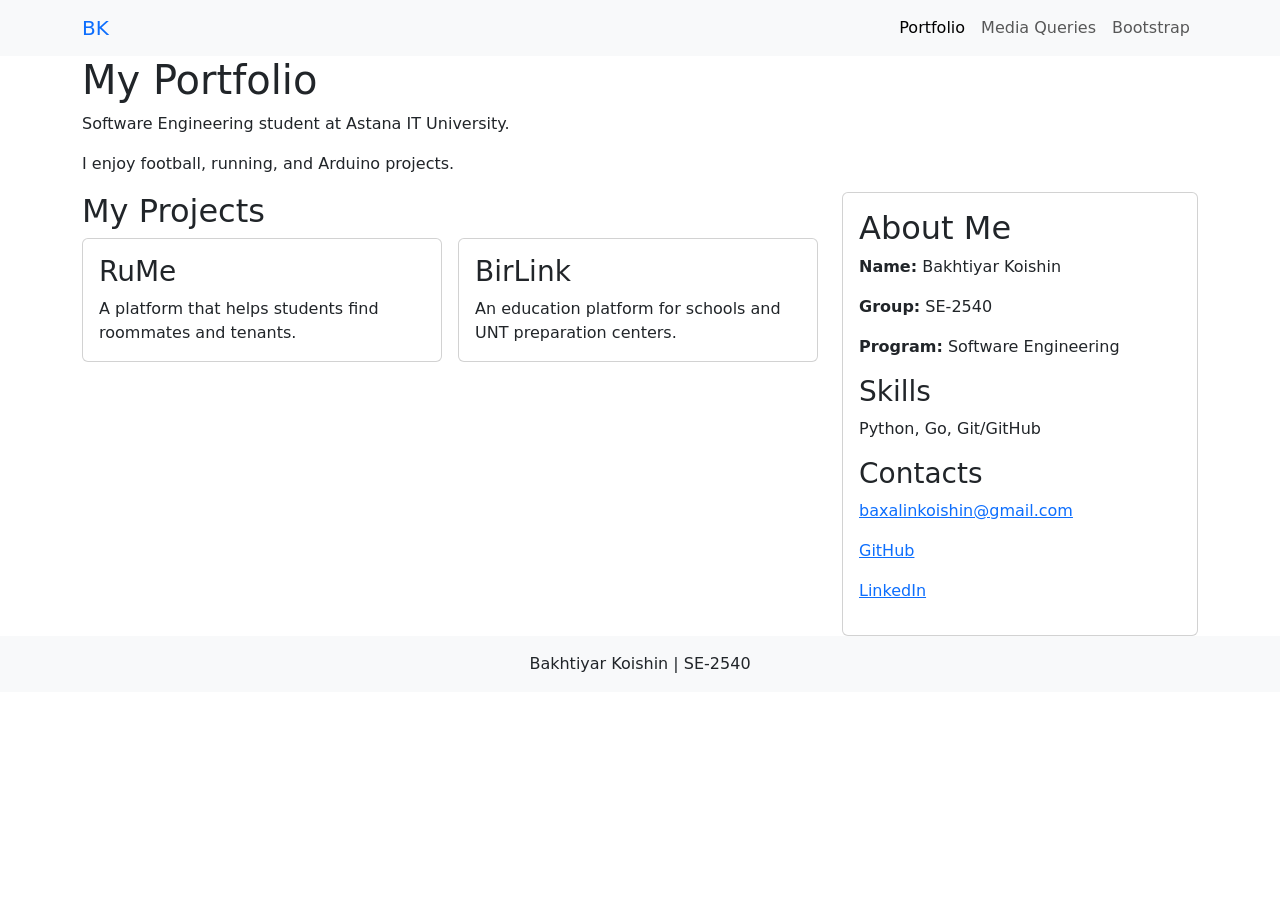
==== index.html @ 03487638 "add index.html" ====
<!DOCTYPE html>
<html lang="en">
<head>
    <meta charset="UTF-8">
    <meta name="viewport" content="width=device-width, initial-scale=1.0">
    <title>Bakhtiyar Koishin - Portfolio</title>
    <link href="https://cdn.jsdelivr.net/npm/bootstrap@5.3.3/dist/css/bootstrap.min.css" rel="stylesheet">
    <link rel="stylesheet" href="style.css">
</head>
<body>
    <!-- Task 4: Responsive Portfolio -->
    <header>
        <nav class="navbar navbar-expand-lg navbar-light bg-light">
            <div class="container">
                <a class="navbar-brand text-primary" href="index.html">BK</a>

                <button class="navbar-toggler" type="button"
                        data-bs-toggle="collapse" data-bs-target="#portfolioMenu"
                        aria-controls="portfolioMenu" aria-expanded="false"
                        aria-label="Toggle navigation">
                    <span class="navbar-toggler-icon"></span>
                </button>

                <div class="collapse navbar-collapse" id="portfolioMenu">
                    <ul class="navbar-nav ms-auto">
                        <li class="nav-item">
                            <a class="nav-link active" href="index.html" aria-current="page">Portfolio</a>
                        </li>
                        <li class="nav-item">
                            <a class="nav-link" href="media.html">Media Queries</a>
                        </li>
                        <li class="nav-item">
                            <a class="nav-link" href="bootstrap.html">Bootstrap</a>
                        </li>
                    </ul>
                </div>
            </div>
        </nav>
    </header>

    <main class="container portfolio-content">
        <h1>My Portfolio</h1>
        <p class="intro-text">Software Engineering student at Astana IT University.</p>
        <p class="extra-info">I enjoy football, running, and Arduino projects.</p>

        <div class="row g-4">
            <!-- Left side: projects -->
            <section class="col-12 col-lg-8">
                <h2>My Projects</h2>

                <div class="row g-3">
                    <div class="col-12 col-md-6">
                        <div class="card h-100">
                            <div class="card-body">
                                <h3 class="card-title">RuMe</h3>
                                <p class="card-text">A platform that helps students find roommates and tenants.</p>
                            </div>
                        </div>
                    </div>

                    <div class="col-12 col-md-6">
                        <div class="card h-100">
                            <div class="card-body">
                                <h3 class="card-title">BirLink</h3>
                                <p class="card-text">An education platform for schools and UNT preparation centers.</p>
                            </div>
                        </div>
                    </div>
                </div>
            </section>

            <!-- Right side: personal information and contacts -->
            <aside class="col-12 col-lg-4">
                <div class="card sidebar">
                    <div class="card-body">
                        <h2>About Me</h2>
                        <p><strong>Name:</strong> Bakhtiyar Koishin</p>
                        <p><strong>Group:</strong> SE-2540</p>
                        <p><strong>Program:</strong> Software Engineering</p>

                        <h3>Skills</h3>
                        <p>Python, Go, Git/GitHub</p>

                        <h3>Contacts</h3>
                        <p><a href="mailto:baxalinkoishin@gmail.com">baxalinkoishin@gmail.com</a></p>
                        <p><a href="https://github.com/Koishin04">GitHub</a></p>
                        <p><a href="https://www.linkedin.com/in/bakhtiyar-koishin-378413415/">LinkedIn</a></p>
                    </div>
                </div>
            </aside>
        </div>
    </main>

    <footer class="bg-light text-center py-3">
        <p class="mb-0">Bakhtiyar Koishin | SE-2540</p>
    </footer>

    <script src="https://cdn.jsdelivr.net/npm/bootstrap@5.3.3/dist/js/bootstrap.bundle.min.js"></script>
</body>
</html>
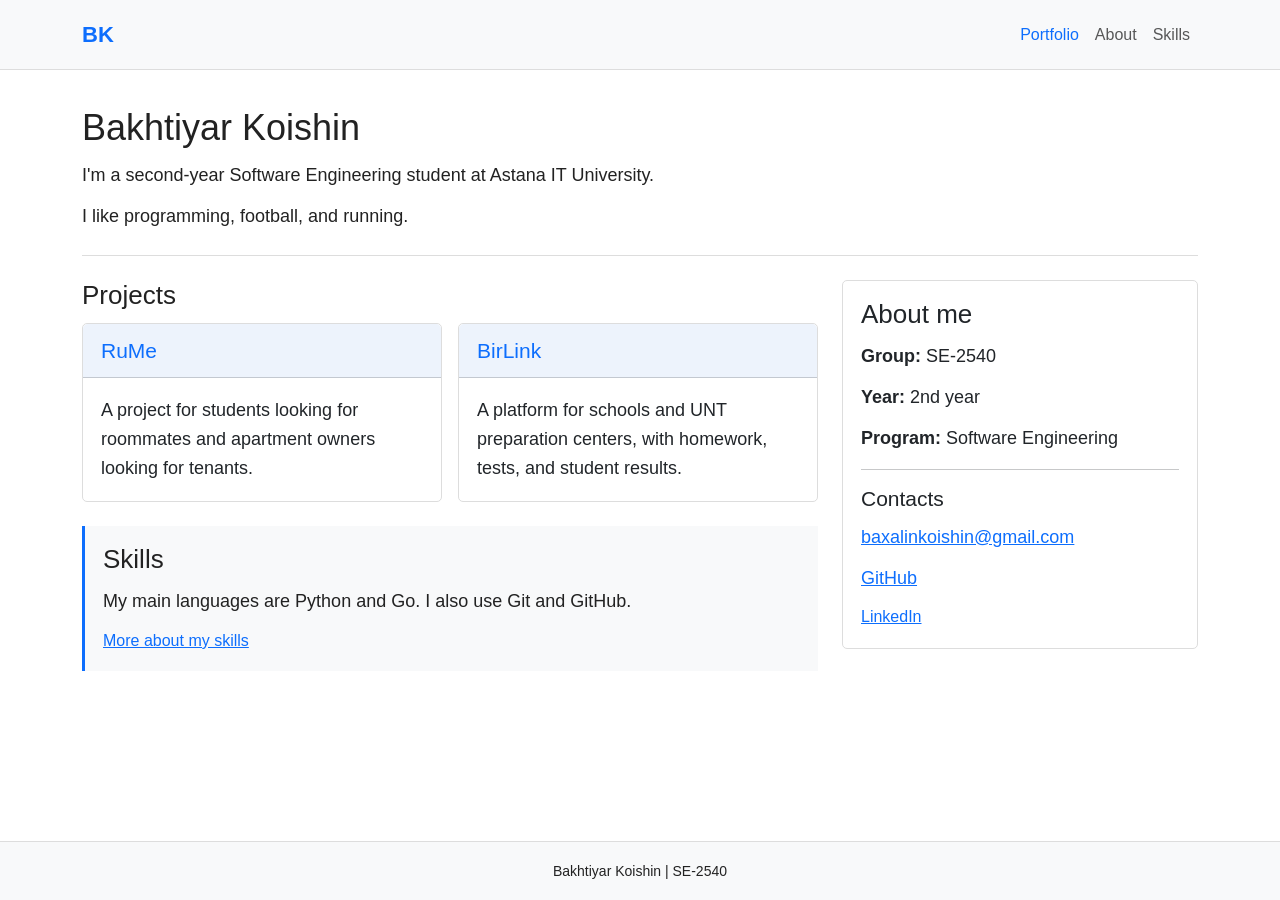
==== commit 521975ff: "frger" ====
--- a/index.html
+++ b/index.html
@@ -4,33 +4,32 @@
     <meta charset="UTF-8">
     <meta name="viewport" content="width=device-width, initial-scale=1.0">
     <title>Bakhtiyar Koishin - Portfolio</title>
-    <link href="https://cdn.jsdelivr.net/npm/bootstrap@5.3.3/dist/css/bootstrap.min.css" rel="stylesheet">
+    <link href="https://cdn.jsdelivr.net/npm/bootstrap@5.3.6/dist/css/bootstrap.min.css" rel="stylesheet">
     <link rel="stylesheet" href="style.css">
 </head>
 <body>
-    <!-- Task 4: Responsive Portfolio -->
-    <header>
-        <nav class="navbar navbar-expand-lg navbar-light bg-light">
+    <header class="site-header">
+        <nav class="navbar navbar-expand-lg">
             <div class="container">
-                <a class="navbar-brand text-primary" href="index.html">BK</a>
+                <a class="navbar-brand brand" href="index.html">BK</a>
 
                 <button class="navbar-toggler" type="button"
-                        data-bs-toggle="collapse" data-bs-target="#portfolioMenu"
-                        aria-controls="portfolioMenu" aria-expanded="false"
+                        data-bs-toggle="collapse" data-bs-target="#menu"
+                        aria-controls="menu" aria-expanded="false"
                         aria-label="Toggle navigation">
                     <span class="navbar-toggler-icon"></span>
                 </button>
 
-                <div class="collapse navbar-collapse" id="portfolioMenu">
+                <div class="collapse navbar-collapse" id="menu">
                     <ul class="navbar-nav ms-auto">
                         <li class="nav-item">
                             <a class="nav-link active" href="index.html" aria-current="page">Portfolio</a>
                         </li>
                         <li class="nav-item">
-                            <a class="nav-link" href="media.html">Media Queries</a>
+                            <a class="nav-link" href="media.html">About</a>
                         </li>
                         <li class="nav-item">
-                            <a class="nav-link" href="bootstrap.html">Bootstrap</a>
+                            <a class="nav-link" href="bootstrap.html">Skills</a>
                         </li>
                     </ul>
                 </div>
@@ -38,63 +37,72 @@
         </nav>
     </header>
 
-    <main class="container portfolio-content">
-        <h1>My Portfolio</h1>
-        <p class="intro-text">Software Engineering student at Astana IT University.</p>
-        <p class="extra-info">I enjoy football, running, and Arduino projects.</p>
+    <main class="container">
+        <div class="intro">
+            <h1>Bakhtiyar Koishin</h1>
+            <p>I'm a second-year Software Engineering student at Astana IT University.</p>
+            <p class="extra-info">I like programming, football, and running.</p>
+        </div>
 
         <div class="row g-4">
-            <!-- Left side: projects -->
             <section class="col-12 col-lg-8">
-                <h2>My Projects</h2>
+                <h2>Projects</h2>
 
                 <div class="row g-3">
                     <div class="col-12 col-md-6">
                         <div class="card h-100">
+                            <div class="card-header">
+                                <h3>RuMe</h3>
+                            </div>
                             <div class="card-body">
-                                <h3 class="card-title">RuMe</h3>
-                                <p class="card-text">A platform that helps students find roommates and tenants.</p>
+                                <p class="card-text">A project for students looking for roommates and apartment owners looking for tenants.</p>
                             </div>
                         </div>
                     </div>
 
                     <div class="col-12 col-md-6">
                         <div class="card h-100">
+                            <div class="card-header">
+                                <h3>BirLink</h3>
+                            </div>
                             <div class="card-body">
-                                <h3 class="card-title">BirLink</h3>
-                                <p class="card-text">An education platform for schools and UNT preparation centers.</p>
+                                <p class="card-text">A platform for schools and UNT preparation centers, with homework, tests, and student results.</p>
                             </div>
                         </div>
                     </div>
                 </div>
+
+                <div class="section-note">
+                    <h2>Skills</h2>
+                    <p>My main languages are Python and Go. I also use Git and GitHub.</p>
+                    <a href="bootstrap.html">More about my skills</a>
+                </div>
             </section>
 
-            <!-- Right side: personal information and contacts -->
             <aside class="col-12 col-lg-4">
-                <div class="card sidebar">
-                    <div class="card-body">
-                        <h2>About Me</h2>
-                        <p><strong>Name:</strong> Bakhtiyar Koishin</p>
+                <div class="card">
+                    <div class="card-body sidebar">
+                        <h2>About me</h2>
                         <p><strong>Group:</strong> SE-2540</p>
+                        <p><strong>Year:</strong> 2nd year</p>
                         <p><strong>Program:</strong> Software Engineering</p>
 
-                        <h3>Skills</h3>
-                        <p>Python, Go, Git/GitHub</p>
+                        <hr>
 
                         <h3>Contacts</h3>
                         <p><a href="mailto:baxalinkoishin@gmail.com">baxalinkoishin@gmail.com</a></p>
                         <p><a href="https://github.com/Koishin04">GitHub</a></p>
-                        <p><a href="https://www.linkedin.com/in/bakhtiyar-koishin-378413415/">LinkedIn</a></p>
+                        <a href="https://www.linkedin.com/in/bakhtiyar-koishin-378413415/">LinkedIn</a>
                     </div>
                 </div>
             </aside>
         </div>
     </main>
 
-    <footer class="bg-light text-center py-3">
-        <p class="mb-0">Bakhtiyar Koishin | SE-2540</p>
+    <footer>
+        <p>Bakhtiyar Koishin | SE-2540</p>
     </footer>
 
-    <script src="https://cdn.jsdelivr.net/npm/bootstrap@5.3.3/dist/js/bootstrap.bundle.min.js"></script>
+    <script src="https://cdn.jsdelivr.net/npm/bootstrap@5.3.6/dist/js/bootstrap.bundle.min.js"></script>
 </body>
 </html>
--- a/style.css
+++ b/style.css
@@ -0,0 +1,221 @@
+* {
+    box-sizing: border-box;
+}
+
+body {
+    margin: 0;
+    min-height: 100vh;
+    display: flex;
+    flex-direction: column;
+    font-family: Arial, sans-serif;
+    line-height: 1.6;
+    color: #222;
+    background-color: white;
+}
+
+.page {
+    width: 90%;
+    max-width: 1140px;
+    margin: 0 auto;
+}
+
+.site-header {
+    background-color: #f8f9fa;
+    border-bottom: 1px solid #ddd;
+}
+
+.navbar {
+    padding: 12px 0;
+}
+
+.brand {
+    color: #0d6efd;
+    font-size: 22px;
+    font-weight: bold;
+    text-decoration: none;
+}
+
+.plain-nav {
+    display: flex;
+    justify-content: space-between;
+    align-items: center;
+    padding: 12px 0;
+}
+
+.plain-nav div a {
+    margin-left: 15px;
+    color: #333;
+    text-decoration: none;
+}
+
+.plain-nav .current,
+.navbar-nav .nav-link.active {
+    color: #0d6efd;
+}
+
+main {
+    flex: 1;
+    padding-top: 24px;
+    padding-bottom: 32px;
+}
+
+h1, h2, h3 {
+    margin-top: 0;
+    margin-bottom: 12px;
+}
+
+h1 {
+    font-size: 28px;
+}
+
+h2 {
+    font-size: 22px;
+}
+
+h3 {
+    font-size: 19px;
+}
+
+p {
+    margin: 0 0 12px;
+    font-size: 16px;
+}
+
+a {
+    color: #0d6efd;
+}
+
+.intro {
+    padding-bottom: 12px;
+    margin-bottom: 24px;
+    border-bottom: 1px solid #ddd;
+}
+
+.extra-info {
+    display: none;
+}
+
+.card {
+    border-color: #ddd;
+    border-radius: 5px;
+}
+
+.card-header {
+    padding: 14px 18px;
+    background-color: #edf3fc;
+}
+
+.card-header h3 {
+    margin: 0;
+    color: #0d6efd;
+}
+
+.card-body {
+    padding: 18px;
+}
+
+.card-text {
+    margin-bottom: 0;
+}
+
+.sidebar a {
+    overflow-wrap: break-word;
+}
+
+.section-note {
+    margin-top: 24px;
+    padding: 18px;
+    background-color: #f8f9fa;
+    border-left: 3px solid #0d6efd;
+}
+
+.boxes {
+    display: grid;
+    grid-template-columns: 1fr;
+    gap: 16px;
+}
+
+.info-box {
+    height: 100%;
+    padding: 20px;
+    background-color: #f8f9fa;
+    border: 1px solid #ddd;
+    border-top: 3px solid #0d6efd;
+    border-radius: 4px;
+}
+
+.info-box p {
+    margin-bottom: 0;
+}
+
+footer {
+    padding: 18px 0;
+    background-color: #f8f9fa;
+    border-top: 1px solid #ddd;
+    text-align: center;
+}
+
+footer p {
+    margin: 0;
+    font-size: 14px;
+}
+
+/* Tablet */
+@media (min-width: 768px) {
+    main {
+        padding-top: 32px;
+        padding-bottom: 40px;
+    }
+
+    h1 {
+        font-size: 32px;
+    }
+
+    h2 {
+        font-size: 24px;
+    }
+
+    h3 {
+        font-size: 20px;
+    }
+
+    p {
+        font-size: 17px;
+    }
+
+    .boxes {
+        grid-template-columns: 1fr 1fr;
+    }
+
+    .extra-info {
+        display: block;
+    }
+}
+
+/* Desktop */
+@media (min-width: 992px) {
+    main {
+        padding-top: 36px;
+        padding-bottom: 48px;
+    }
+
+    h1 {
+        font-size: 36px;
+    }
+
+    h2 {
+        font-size: 26px;
+    }
+
+    h3 {
+        font-size: 21px;
+    }
+
+    p {
+        font-size: 18px;
+    }
+
+    .boxes {
+        grid-template-columns: 1fr 1fr 1fr;
+    }
+}
